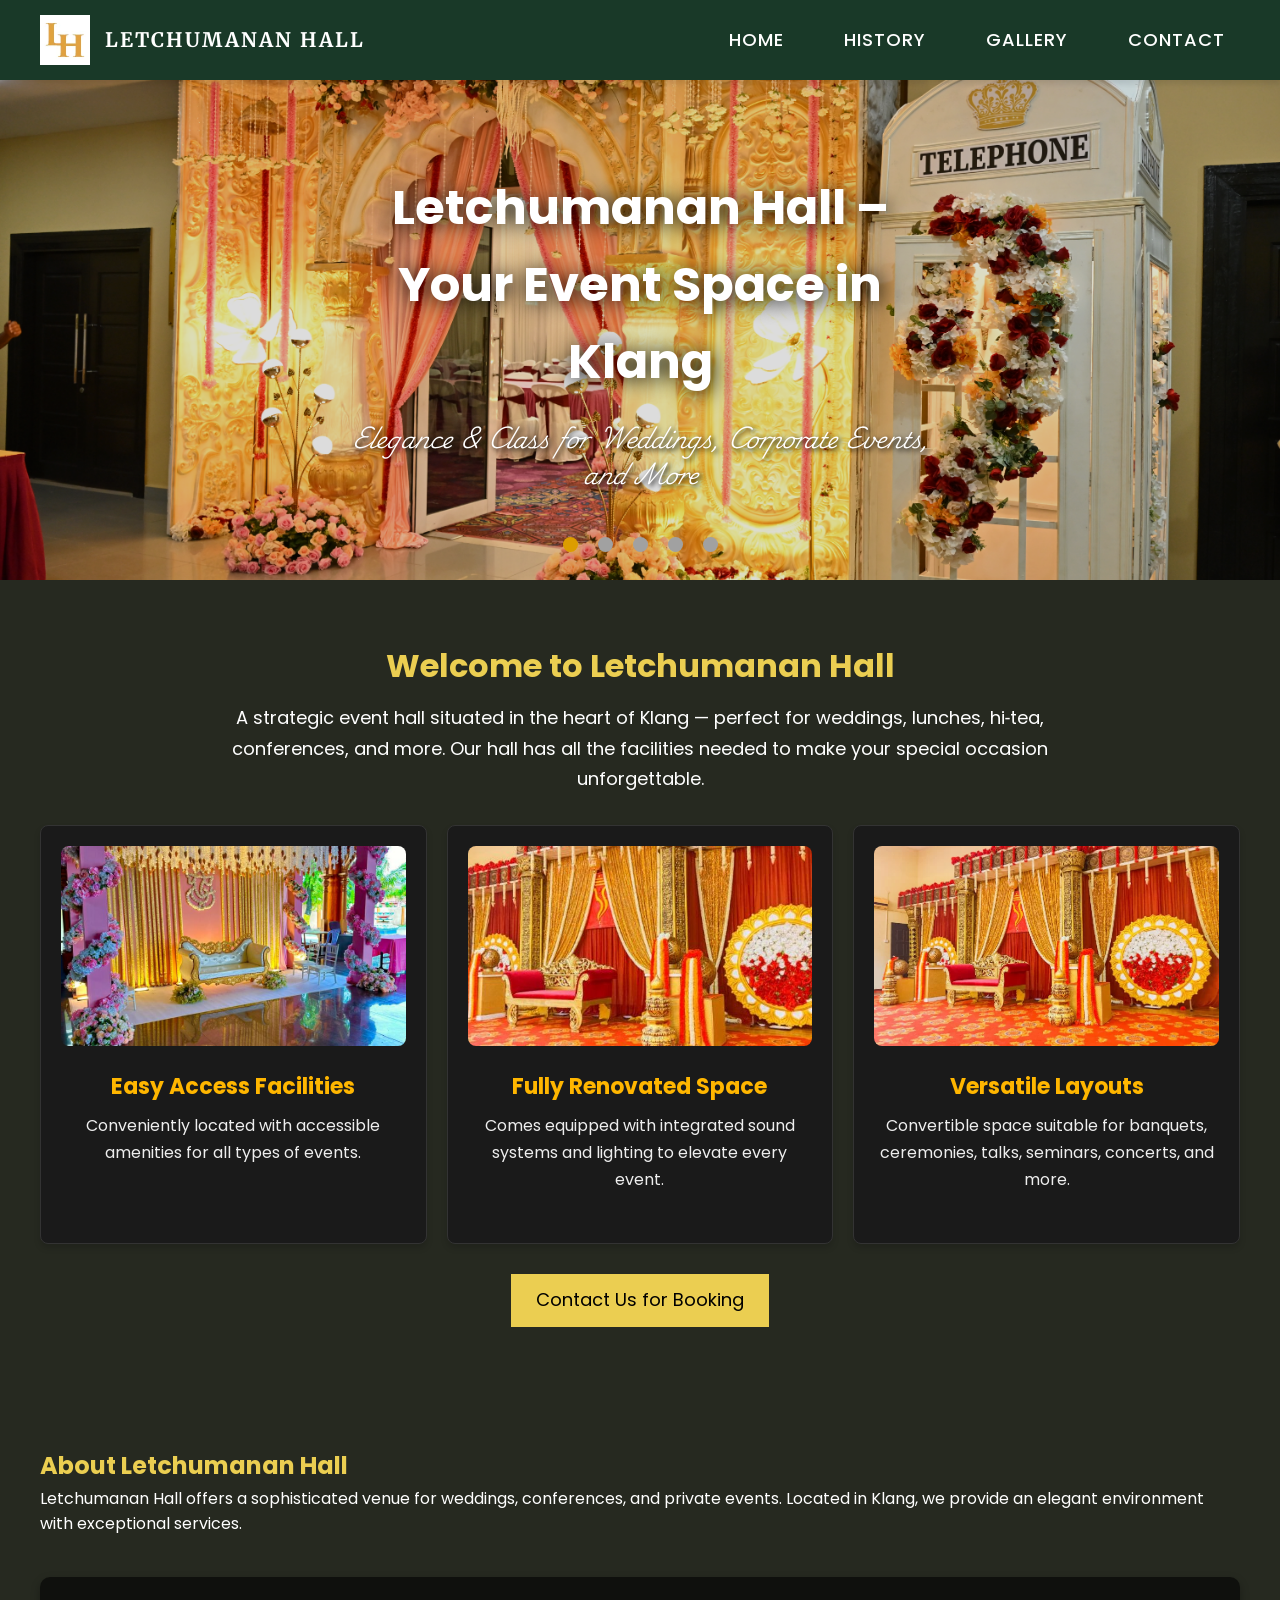
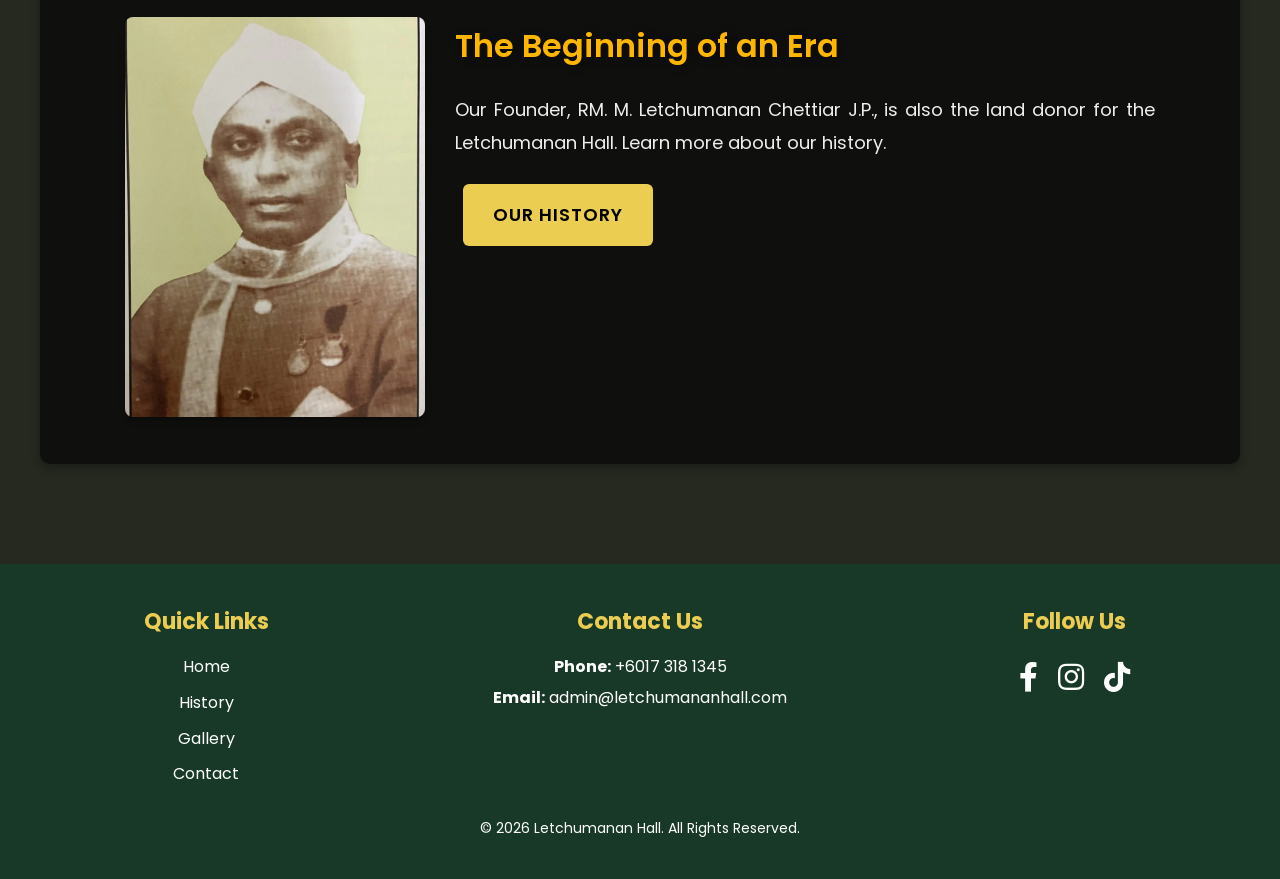
==== index.html @ fe454821 "New upload" ====
<!DOCTYPE html>
<html lang="en">
<head>
    <meta charset="UTF-8">
    <meta name="viewport" content="width=device-width, initial-scale=1.0">
    <title>Letchumanan Hall - Event & Ballroom</title>
    <link rel="stylesheet" href="styles.css">
    <script src="scripts.js"></script>

    <link rel="icon" href="https://letchumananhall.com/wp-content/uploads/2021/09/letchumanan-hall-favicon-1.png" sizes="32x32">
    <link rel="preconnect" href="https://fonts.googleapis.com">
    <link rel="preconnect" href="https://fonts.gstatic.com" crossorigin>
    <link href="https://fonts.googleapis.com/css2?family=Montserrat:ital,wght@0,100..900;1,100..900&
    family=Playwrite+NO:wght@100..400&family=Poppins:wght@300;400;700&family=Roboto:ital,wght@0,100..900;1,100..900&display=swap" rel="stylesheet">
    <link href="https://fonts.googleapis.com/css2?family=Playwrite+NO:wght@100..400&display=swap" rel="stylesheet">
    <link href="https://fonts.googleapis.com/css2?family=Merriweather:ital,opsz,wght@0,18..144,300..900;1,18..144,300..900&display=swap" 
    rel="stylesheet">
    <link href="https://cdnjs.cloudflare.com/ajax/libs/font-awesome/5.15.3/css/all.min.css" rel="stylesheet">
 
</head>
<body class="poppins-regular">
    <!-- Header with Navigation -->
    <header class="header">
    <div class="container header-flex">
        <a href="index.html" class="logo">
            <img src="img/icon.webp" alt="Letchumanan Hall Logo" class="logo-img">
            <span class="logo-title">Letchumanan Hall</span>
        </a>
        <nav class="nav">
            <ul class="nav-list">
                <li><a href="index.html">Home</a></li>
                <li><a href="about.html">History</a></li>
                <!-- <li><a href="services.html">Services</a></li> -->
                <li><a href="gallery.html">Gallery</a></li>
                <li><a href="contact.html">Contact</a></li>
            </ul>
        </nav>
        <div class="hamburger-menu" onclick="toggleMenu()">
            <span></span>
            <span></span>
            <span></span>
        </div>
    </div>
</header>

    <!-- Hero Section -->
    <!-- HERO SECTION (Slideshow) -->
<section id="home" class="hero">
    <div class="slideshow-container">
        <!-- Slides -->
        <div class="slide">
            <img src="img/hall_enterance.jpeg" alt="Event 1">
        </div>
        <div class="slide">
            <img src="img/hall_wide-side.jpeg" alt="Event 2">
        </div>
        <div class="slide">
            <img src="img/hall_wide_01.jpeg" alt="Event 3">
        </div>
        <div class="slide">
            <img src="img/IMG_3745.JPG.jpeg" alt="Event 4">
        </div>
        <div class="slide">
            <img src="img/IMG_3754.JPG.jpeg" alt="Event 5">
        </div>
    </div>

    <div class="overlay-background"></div>
    
    <!-- Navigation Dots -->
    <div class="dot-container">
        <span class="dot"></span>
        <span class="dot"></span>
        <span class="dot"></span>
        <span class="dot"></span>
        <span class="dot"></span>
    </div>

    <!-- Arrows -->
    <!-- <a class="prev" onclick="plusSlides(-1)">&#10094;</a>
    <a class="next" onclick="plusSlides(1)">&#10095;</a> -->

    <!-- Text Overlay -->
    <div class="hero-overlay">
        <h1>Letchumanan Hall – Your Event Space in Klang</h1>
        <p class="playwrite-no-regular">Elegance & Class for Weddings, Corporate Events, and More</p>
    </div>
</section>


<!-- Insert this below your HERO SECTION (after </section>) -->

<section class="intro-features section-padding">
    <div class="container">

        <h2>Welcome to Letchumanan Hall</h2>
        <p>
            A strategic event hall situated in the heart of Klang — perfect for weddings, lunches, hi‑tea, conferences, and more.
            Our hall has all the facilities needed to make your special occasion unforgettable. 
        </p>

        <div class="features-grid">
            <div class="feature-card">
                <img src="img/feature-img.jpeg" alt="Event Facilities" class="feature-img">
                <h3>Easy Access Facilities</h3>
                <p>Conveniently located with accessible amenities for all types of events. </p>
            </div>
            <div class="feature-card">
                <img src="img/feature-img-02.jpeg" alt="Renovated Space" class="feature-img">
                <h3>Fully Renovated Space</h3>
                <p>Comes equipped with integrated sound systems and lighting to elevate every event. </p>
            </div>
            <div class="feature-card">
                <img src="img/feature-img-03.jpeg" alt="Versatile Layouts" class="feature-img">
                <h3>Versatile Layouts</h3>
                <p>Convertible space suitable for banquets, ceremonies, talks, seminars, concerts, and more. </p>
            </div>
        </div>

        <div class="cta-booking">
            <a href="contact.html" class="btn btn-primary">Contact Us for Booking</a>
            <!-- <a href="booking.html" class="btn btn-secondary">Request Booking</a> -->
        </div>

    </div>
</section>

 <section id="about" class="about-home section-padding">
    <div class="container">
        <h2>About Letchumanan Hall</h2>
        <p>
            Letchumanan Hall offers a sophisticated venue for weddings, conferences, and private events. Located in Klang, we provide an elegant environment with exceptional services.
        </p>

        <!-- Add history section with image -->
        <div class="history-section">
            <div class="history-img">
                <img src="img/founder-img.webp" alt="Founder Image">
            </div>
            <div class="history-text">
                <h3>The Beginning of an Era</h3>
                <p>
                    Our Founder, RM. M. Letchumanan Chettiar J.P., is also the land donor for the Letchumanan Hall. Learn more about our history.
                </p>
                <a href="about.html" class="btn btn-primary">Our History</a>
            </div>
        </div>
    </div>
</section>

    <!-- Footer -->
  <footer class="footer">
    <div class="footer-content">
        <div class="footer-links">
            <h4>Quick Links</h4>
            <ul>
                <li><a href="index.html">Home</a></li>
                <li><a href="about.html">History</a></li>
                <!-- <li><a href="services.html">Services</a></li> -->
                <li><a href="gallery.html">Gallery</a></li>
                <li><a href="contact.html">Contact</a></li>
            </ul>
        </div>

        <div class="footer-contact">
            <h4>Contact Us</h4>
            <p><strong>Phone:</strong> +6017 318 1345</p>
            <p><strong>Email:</strong> admin@letchumananhall.com</p>
        </div>

        <div class="footer-social">
            <h4>Follow Us</h4>
            <div class="social-icons">
                <a href="https://www.facebook.com/share/1AsgLmyPYV/?mibextid=wwXIfr" target="_blank" class="social-icon facebook" title="Facebook">
                    <i class="fab fa-facebook-f"></i>
                </a>
                <a href="https://www.instagram.com/lhbanquethall?igsh=MTdqdXJkbGVsbjljMw%3D%3D&utm_source=qr
" target="_blank" class="social-icon instagram" title="Instagram">
                    <i class="fab fa-instagram"></i>
                </a>
                <a href="https://www.tiktok.com/@lhbanquethall?_r=1&_t=ZS-95u3iVPOJxE" target="_blank" class="social-icon tiktok" title="TikTok">
                    <i class="fab fa-tiktok"></i>
                </a>
               
            </div>
        </div>
    </div>
    
    <div class="footer-bottom">
        <p>&copy; 2026 Letchumanan Hall. All Rights Reserved.</p>
    </div>
</footer>
</body>
</html>
---- styles.css ----
/* RESET */
* {
    margin: 0;
    padding: 0;
    box-sizing: border-box;
}



:root {
  --banner-color: #193928;
  --bg-color: #262920;
  --text-main: #ebce51;
  --text-sec: #fff;
}


body {
    /* font-family: 'Roboto', sans-serif; */
    font-family: "Poppins", sans-serif;
    font-weight: 400;
    font-style: normal;


    line-height: 1.6;
    color: var(--text-main);
    /* background-color: #f9f9f9; */
    background-color: var(--bg-color);
}

/* font style */
.playwrite-no-regular{
    font-family: "Playwrite NO", cursive;
  font-optical-sizing: auto;
  font-weight: 100;
  font-style: italic;
}


.poppins-light {
    font-family: "Poppins", sans-serif;
    font-weight: 300;
    font-style: normal;
}

.poppins-regular {
    font-family: "Poppins", sans-serif;
    font-weight: 400;
    font-style: normal;
}

.poppins-bold {
    font-family: "Poppins", sans-serif;
    font-weight: 700;
    font-style: normal;
}
/* font style ends */

/* GLOBAL STYLES */
a {
    text-decoration: none;
    color: inherit;
}

.container {
    max-width: 1200px;
    margin: 0 auto;
}

/* HEADER AND NAVIGATION */
/* NAVBAR STYLES */
/* Styling for the logo image inside the navigation bar */
.logo {
    display: flex;
    align-items: center; /* Vertically center the logo and title */
    color: #fff;
    font-size: 28px;
    font-weight: bold;
    text-transform: uppercase;
    letter-spacing: 2px;
    transition: color 0.3s ease;
}

.logo-img {
    height: 50px; /* Set the height of the logo */
    width: auto; /* Keep the aspect ratio */
    display: block;
    margin-right: 15px; /* Space between the logo and the title */
}

.logo-title {
    font-size: 20px; /* Title size */
    font-family: "Merriweather", serif;
    font-weight: 700;
    /* font-weight: bold; */
    text-transform: uppercase;
    color: #fff;
    transition: color 0.3s ease-in-out, background-color 0.3s ease;

}



.logo .logo-title:hover  {
    color: #ffb600;
}

/* Navigation Bar */
.header {
    background-color: #193928;  /* Dark green background */
    padding: 15px 0;
    box-shadow: 0 4px 6px rgba(0, 0, 0, 0.1);
    position: sticky;
    top: 0;
    z-index: 100;
}

.header .container {
    display: flex;
    justify-content: space-between;
    align-items: center;
    width: 100%;
    max-width: 1200px;
    margin: 0 auto;
}

.container h2 {
    color: var(--text-main)
}
.container p {
    color: var(--text-sec)
}

.nav-list {
    list-style: none;
    display: flex;
    gap: 30px;
}

.nav-list li {
    margin: 0;
}

.nav-list a {
    color: #fff;
    font-size: 18px;
    font-weight: 500;
    text-transform: uppercase;
    letter-spacing: 1px;
    padding: 10px 15px;
    transition: color 0.3s ease, background-color 0.3s ease;
}

.nav-list a:hover {
    /* background-color: #ffb600; */
    color: #ffb600;
    border-radius: 5px;
}

/* Hamburger Menu (for mobile view) */
.hamburger-menu {
    display: none;
    flex-direction: column;
    gap: 5px;
    cursor: pointer;
}

.hamburger-menu span {
    width: 30px;
    height: 3px;
    background-color: #fff;
    border-radius: 3px;
}

/* Mobile Menu Styles */
@media (max-width: 768px) {
    .nav-list {
        display: none;
        flex-direction: column;
        gap: 20px;
        position: absolute;
        top: 70px;
        left: 0;
        width: 100%;
        background-color: #193928;
        padding: 20px;
        box-shadow: 0 4px 6px rgba(0, 0, 0, 0.2);
        transform: translateY(-100%);
        transition: transform 0.3s ease;
    }

    .nav-list.active {
        transform: translateY(0);
    }

    .hamburger-menu {
        display: flex;
    }

    .nav-list li {
        margin: 0;
        width: 100%;
        text-align: center;
    }

    .nav-list a {
        display: block;
        padding: 15px;
        font-size: 22px;
    }

    .nav-list a:hover {
        background-color: #ffb600;
    }
}
/* HERO SECTION */
.hero {
    height: 500px;
    /* background: url('images/hero-bg.jpg') center/cover no-repeat; */
    position: relative;
    display: flex;
    align-items: center;
    justify-content: center;
    color: white;
    text-shadow: 2px 2px 8px rgba(0, 0, 0, 0.5);
}

.hero-overlay {
    text-align: center;
    padding: 20px;
}

.hero-overlay h1 {
    font-size: 48px;
    font-weight: 700;
    margin-bottom: 20px;
}

.hero-overlay p {
    font-size: 22px;
    font-weight: 300;
    max-width: 700px;
    margin: 0 auto;
}


/* MEDIA QUERIES (for responsiveness) */
@media (max-width: 768px) {
    .header .nav {
        text-align: center;
        margin-top: 20px;
    }

    .nav-list {
        display: block;
    }

    .nav-list li {
        margin-left: 0;
        margin-top: 10px;
    }

    .hero-overlay h1 {
        font-size: 36px;
    }

    .hero-overlay p {
        font-size: 18px;
    }

    .about h2,
    .services h2,
    .gallery h2 {
        font-size: 28px;
    }

    .service-card {
        padding: 20px;
    }
}

/* HERO SECTION SLIDESHOW */
.hero {
    position: relative;
    height: 500px;
    background: #000;
    overflow: hidden;
}

.slideshow-container {
    position: absolute;
    top: 0;
    left: 0;
    width: 100%;
    height: 100%;
    display: flex;
    justify-content: center;
    align-items: center;
}

.slide {
    position: absolute;
    width: 100%;
    height: 100%;
    opacity: 0;
    transition: opacity 1.5s ease-in-out;
}

.slide img {
    width: 100%;
    height: 100%;
    object-fit: cover;
}

.fade {
    animation: fade 25s infinite;
}

@keyframes fade {
    0%, 20% {
        opacity: 1;
    }
    25%, 45% {
        opacity: 0;
    }
    50%, 70% {
        opacity: 1;
    }
    75%, 100% {
        opacity: 0;
    }
}














/* Hero Overlay Text */
.hero-overlay {
    position: absolute;
    color: white;
    /* background-color: #00000033; */
    text-align: center;
    top: 50%;
    left: 50%;
    transform: translate(-50%, -50%);
    z-index: 10;
}

.hero-overlay h1 {
    text-shadow: 2px 2px 20px #000000;
    font-size: 48px;
    font-weight: bold;
    margin-bottom: 20px;
}

.hero-overlay p {
    text-shadow: 2px 2px 5px #000000;

    font-size: 22px;
    font-weight: 300;
    max-width: 700px;
    margin: 0 auto;
}

/* Navigation Dots */
.dot-container {
    position: absolute;
    bottom: 20px;
    text-align: center;
    width: 100%;
}

.dot {
    height: 15px;
    width: 15px;
    margin: 0 8px;
    background-color: #bbb;
    border-radius: 100%;
    display: inline-block;
    transition: background-color 0.6s ease;
    cursor: pointer;
}

.dot:hover {
    background-color: #ffb600;  /* Hover effect to highlight dots */
}

/* Active Dot */
.active {
    background-color: #ffb600;
}

/* Navigation Arrows */
.prev, .next {
    position: absolute;
    top: 50%;
    padding: 16px;
    background-color: rgba(0, 0, 0, 0.5);
    color: white;
    border: none;
    cursor: pointer;
    font-size: 24px;
    transition: 0.3s;
    border-radius: 50%;
    z-index: 20;
}

.prev {
    left: 10px;
    transform: translateY(-50%);
}

.next {
    right: 10px;
    transform: translateY(-50%);
}

.prev:hover, .next:hover {
    background-color: rgba(0, 0, 0, 0.8);
}

/* Optional: Make sure the dots are responsive */
@media (max-width: 768px) {
    .hero-overlay h1 {
        font-size: 30px;
    }
    .hero-overlay p {
        font-size: 18px;
    }
}


.overlay-background {
    position: absolute;
    top: 0;
    left: 0;
    width: 100%;
    height: 100%;
    background-color: rgba(0, 0, 0, 0.137); /* Black with 50% transparency */
    z-index: 5; /* Ensure it's behind the text but above the images */
}


/* Feature Grid Image Styling */
.feature-img {
    width: 100%;
    height: 200px;
    object-fit: cover;
    border-radius: 8px;
    margin-bottom: 15px;
}

/* Intro Features Section */
.intro-features {
    text-align: center;
    color: var(--text-sec);
}

.intro-features h2 {
    font-size: 32px;
    color: #ebce51;
    margin-bottom: 12px;
}

.intro-features p {
    font-size: 18px;
    line-height: 1.7;
    margin-bottom: 30px;
    max-width: 900px;
    margin-left: auto;
    margin-right: auto;
}

/* Feature Grid */
.features-grid {
    display: grid;
    gap: 20px;
    grid-template-columns: repeat(auto-fit, minmax(250px, 1fr));
    margin-top: 20px;
}

.feature-card {
    background-color: #1a1a1a;
    padding: 20px;
    border-radius: 8px;
    box-shadow: 0 4px 6px rgba(0,0,0,0.15);
    border: 1px solid #333;
}

.feature-card h3 {
    margin-bottom: 8px;
    color: #ffb600;
    font-size: 22px;
}

.feature-card p {
    font-size: 16px;
    color: #eee;
}

/* Buttons */
.cta-booking {
    margin-top: 30px;
}

.btn {
    padding: 12px 25px;
    /* border-radius: 6px; */
    font-size: 18px;
    text-decoration: none;
    margin: 0 8px;
    display: inline-block;
    transition: 0.25s ease;
}

.btn-primary {
    background-color: #ebce51;
    color: #000;
}

.btn-primary:hover{
    transition: 0.25s ease;

}

.btn-secondary {
    background-color: #ffb600;
    color: #000;
}

.btn:hover {
    transform: translateY(-3px);
}

/* SECTION PADDING */
.section-padding {
    padding: 60px 20px;
}


/* About Banner Section */

/* About Banner Section with Blurred Background */
.about-banner {
    position: relative;
    color: #fff;
    padding: 80px 20px;
    text-align: center;
    z-index: 1; /* Ensure this is below the content */
}

/* Create a background div with the blur effect */
.about-banner .background {
    position: absolute;
    top: 0;
    left: 0;
    width: 100%;
    height: 100%;
    background-image: url('img/hall_wide_01.jpeg'); /* Your background image */
    background-size: cover;
    background-position: center;
    background-attachment: fixed;
    background-color: rgba(0, 0, 0, 0.527); /* Black with 50% transparency */
    opacity: 0.08;
    filter: blur(4px); /* Apply blur effect to the background image */
    z-index: -1; /* Place it behind the content */
}

/* Styling for the text in the banner */
.about-banner h2 {
    font-size: 40px;
    font-weight: 700;
    margin-bottom: 20px;
    color: #ebce51;
    text-shadow: 2px 2px 8px rgba(0, 0, 0, 0.5);
}

.about-banner p {
    font-size: 18px;
    line-height: 1.8;
    margin: 0 auto;
    max-width: 900px;
    color: #eee;
    text-shadow: 1px 1px 5px rgba(0, 0, 0, 0.5);
}

/* History Section */
/* History Section with Founder Image */
/* History Section with Enhanced Text */
.history-section {
    display: flex;
    justify-content: center;
    align-items: flex-start;
    gap: 30px;
    margin-top: 40px;
    background-color: rgba(0, 0, 0, 0.6); /* Transparent background */
    padding: 40px 20px;
    border-radius: 10px;
    box-shadow: 0 4px 10px rgba(0, 0, 0, 0.3); /* Added subtle shadow */
}

.history-img img {
    width: 300px;
    height: 400px;
    object-fit: cover;
    border-radius: 8px;
    box-shadow: 0 4px 6px rgba(0, 0, 0, 0.3);
}

.history-img p{
    font-size: 15px;
    color: var(--text-main);
    text-align: center;
}

.history-text {
    max-width: 700px;
    color: #f1f1f1;
    line-height: 1.8; /* Increased line height for readability */
}

.history-text h3 {
    font-size: 32px;
    color: #ffb600;
    margin-bottom: 20px;
    text-shadow: 2px 2px 10px rgba(0, 0, 0, 0.4); /* Added a soft shadow for elegance */
    font-weight: 600; /* Slightly bold for impact */
}

.history-text p {
    text-align: justify;
    font-size: 18px;
    margin-bottom: 25px;
    color: #eee;
    font-weight: 400; /* Regular weight for body text */
}

.history-text .btn {
    background-color: #ebce51;
    color: #000;
    padding: 15px 30px;
    border-radius: 6px;
    font-size: 18px;
    text-decoration: none;
    display: inline-block;
    transition: 0.3s ease;
    font-weight: 600; /* Bold font for emphasis */
    text-transform: uppercase;
    letter-spacing: 1px;
}

.history-text .btn:hover {
    background-color: #ffb600;
    color: #fff;
    transform: translateY(-5px); /* Slight lift on hover for elegance */
}

/* Mobile View - Responsiveness */
@media (max-width: 768px) {
    .history-section {
        flex-direction: column;
        text-align: center;
    }

    .history-img img {
        width: 100%;
        height: auto;
        margin-bottom: 20px;
    }

    .history-text {
        max-width: 90%;
    }

    .history-text h3 {
        font-size: 28px;
    }

    .history-text p {
        font-size: 16px;
    }
}


/* Gallery Section */
.gallery-section {
    background-color: var(--bg-color);
    padding: 60px 20px;
    text-align: center;
}

.gallery-section h2 {
    font-size: 32px;
    color: var(--text-main);
    margin-bottom: 30px;
    font-weight: 700;
}

/* Gallery Grid */
.gallery-grid {
    display: grid;
    grid-template-columns: repeat(5, 1fr);
    gap: 20px;
    justify-items: center;
}

/* Gallery Item Styling */
.gallery-item {
    position: relative;
    width: 100%;
    height: 250px;
    overflow: hidden;
    border-radius: 8px;
    box-shadow: 0 4px 6px rgba(0, 0, 0, 0.1);
    transition: transform 0.3s ease;
}

.gallery-item img {
    width: 100%;
    height: 100%;
    object-fit: cover;
    transition: transform 0.3s ease;
}

/* Hover Effect for Images */
.gallery-item:hover {
    transform: scale(1.05);
}

.gallery-item:hover img {
    transform: scale(1.1);
}

/* Explore More Button */
.btn-secondary {
    background-color: #ffb600;
    color: #fff;
    padding: 12px 30px;
    border-radius: 6px;
    font-size: 18px;
    text-decoration: none;
    display: inline-block;
    transition: 0.3s ease;
    margin-top: 30px;
}

.btn-secondary:hover {
    background-color: #193928;
}

/* Mobile View - Responsive Design */
@media (max-width: 768px) {
    .gallery-grid {
        grid-template-columns: repeat(2, 1fr);
    }

    .gallery-item {
        height: 200px;
    }

    .gallery-section h2 {
        font-size: 28px;
    }

    .btn-secondary {
        font-size: 16px;
    }
}








/* Contact Section */
.contact-section {
    background-color: #f8f8f8;
    padding: 60px 20px;
    text-align: center;
}

.contact-section h2 {
    font-size: 36px;
    color: #193928;
    margin-bottom: 20px;
    font-weight: 700;
}

.contact-section p {
    font-size: 18px;
    margin-bottom: 30px;
    color: #555;
}

/* Contact Form */
.contact-form {
    max-width: 600px;
    margin: 0 auto;
    background-color: #fff;
    padding: 30px;
    border-radius: 8px;
    box-shadow: 0 4px 6px rgba(0, 0, 0, 0.1);
}

.contact-form .form-group {
    margin-bottom: 20px;
}

.contact-form label {
    display: block;
    font-weight: 600;
    margin-bottom: 8px;
}

.contact-form input,
.contact-form textarea {
    width: 100%;
    padding: 12px;
    border: 1px solid #ccc;
    border-radius: 6px;
    font-size: 16px;
    color: #333;
}

.contact-form input:focus,
.contact-form textarea:focus {
    border-color: #ebce51;
    outline: none;
}

.contact-form button {
    background-color: #ebce51;
    color: #fff;
    padding: 12px 20px;
    border: none;
    border-radius: 6px;
    font-size: 18px;
    cursor: pointer;
    transition: 0.3s ease;
    text-transform: uppercase;
}

.contact-form button:hover {
    background-color: #ffb600;
}

/* Contact Info Section */
.contact-info {
    background-color: #ffffff;
    color: #000000;
    padding: 60px 20px;
}

.contact-info h3 {
    font-size: 32px;
    color: #ebce51;
    margin-bottom: 30px;
}

.contact-details {
    color: var(--banner-color);
    display: flex;
    justify-content: space-between;
    gap: 30px;
}

.contact-details div {
    width: 45%;
}

.contact-details h4 {
    color: var(--banner-color);

    font-size: 24px;
    margin-bottom: 15px;
}

.contact-details p {
    color: var(--banner-color);
    font-size: 18px;
    line-height: 1.6;
}

iframe {
    width: 100%;
    height: 350px;
    border: none;
    border-radius: 8px;
}

/* Mobile View */
@media (max-width: 768px) {
    .contact-details {
        flex-direction: column;
        text-align: center;
    }

    .contact-details div {
        width: 100%;
        margin-bottom: 30px;
    }

    .contact-section h2 {
        font-size: 28px;
    }

    .contact-section p {
        font-size: 16px;
    }
}
/* Follow Us Section */
.follow-us-section {
    background-color: #f8f8f8;
    padding: 60px 20px;
    text-align: center;
}

.follow-us-section h3 {
    font-size: 32px;
    color: #193928;
    margin-bottom: 20px;
    font-weight: 700;
}

.follow-us-section p {
    font-size: 18px;
    margin-bottom: 30px;
    color: #555;
}

/* Social Icons */
.social-icons {
    display: flex;
    justify-content: center;
    gap: 20px;
}

.social-icon {
    font-size: 36px;
    color: #193928;
    transition: color 0.3s ease;
    text-decoration: none;
}

.social-icon:hover {
    color: #ffb600;
}

/* Individual Icon Colors */
.social-icon.facebook:hover {
    color: #3b5998; /* Facebook blue */
}

.social-icon.instagram:hover {
    color: #e4405f; /* Instagram red-pink */
}

.social-icon.tiktok:hover {
    color: #000000; /* TikTok black */
}


/* Mobile View - Responsiveness */
@media (max-width: 768px) {
    .follow-us-section h3 {
        font-size: 28px;
    }

    .follow-us-section p {
        font-size: 16px;
    }

    .social-icons {
        gap: 15px;
    }
}
/* FOOTER */
/* Footer Section */
.footer {
    background-color: #193928;  /* Dark green background */
    color: white;
    padding: 40px 20px;
    margin-top: 40px;
    text-align: center;
}

.footer-content {
    display: flex;
    justify-content: space-between;
    gap: 30px;
    margin-bottom: 20px;
}

.footer-links, .footer-contact, .footer-social {
    width: 30%;
}

.footer-links h4, .footer-contact h4, .footer-social h4 {
    font-size: 22px;
    color: #ebce51;  /* Vibrant yellow */
    margin-bottom: 15px;
}

.footer-links ul {
    list-style: none;
    padding: 0;
}

.footer-links ul li {
    margin-bottom: 10px;
}

.footer-links ul li a {
    color: white;
    text-decoration: none;
    font-size: 16px;
    transition: color 0.3s ease;
}

.footer-links ul li a:hover {
    color: #ffb600;
}

.footer-contact p {
    font-size: 16px;
    margin: 5px 0;
}

.footer-social .social-icons {
    display: flex;
    gap: 20px;
}

.footer-social .social-icon {
    font-size: 30px;
    color: white;
    transition: color 0.3s ease;
}

.footer-social .social-icon:hover {
    color: #ffb600;
}

/* Footer Bottom */
.footer-bottom {
    margin-top: 20px;
    font-size: 14px;
}

/* Mobile View - Responsiveness */
@media (max-width: 768px) {
    .footer-content {
        flex-direction: column;
        text-align: center;
    }

    .footer-links, .footer-contact, .footer-social {
        width: 100%;
        margin-bottom: 20px;
    }

    .footer-links ul li {
        margin-bottom: 10px;
    }

    .footer-social .social-icons {
        gap: 15px;
    }
}
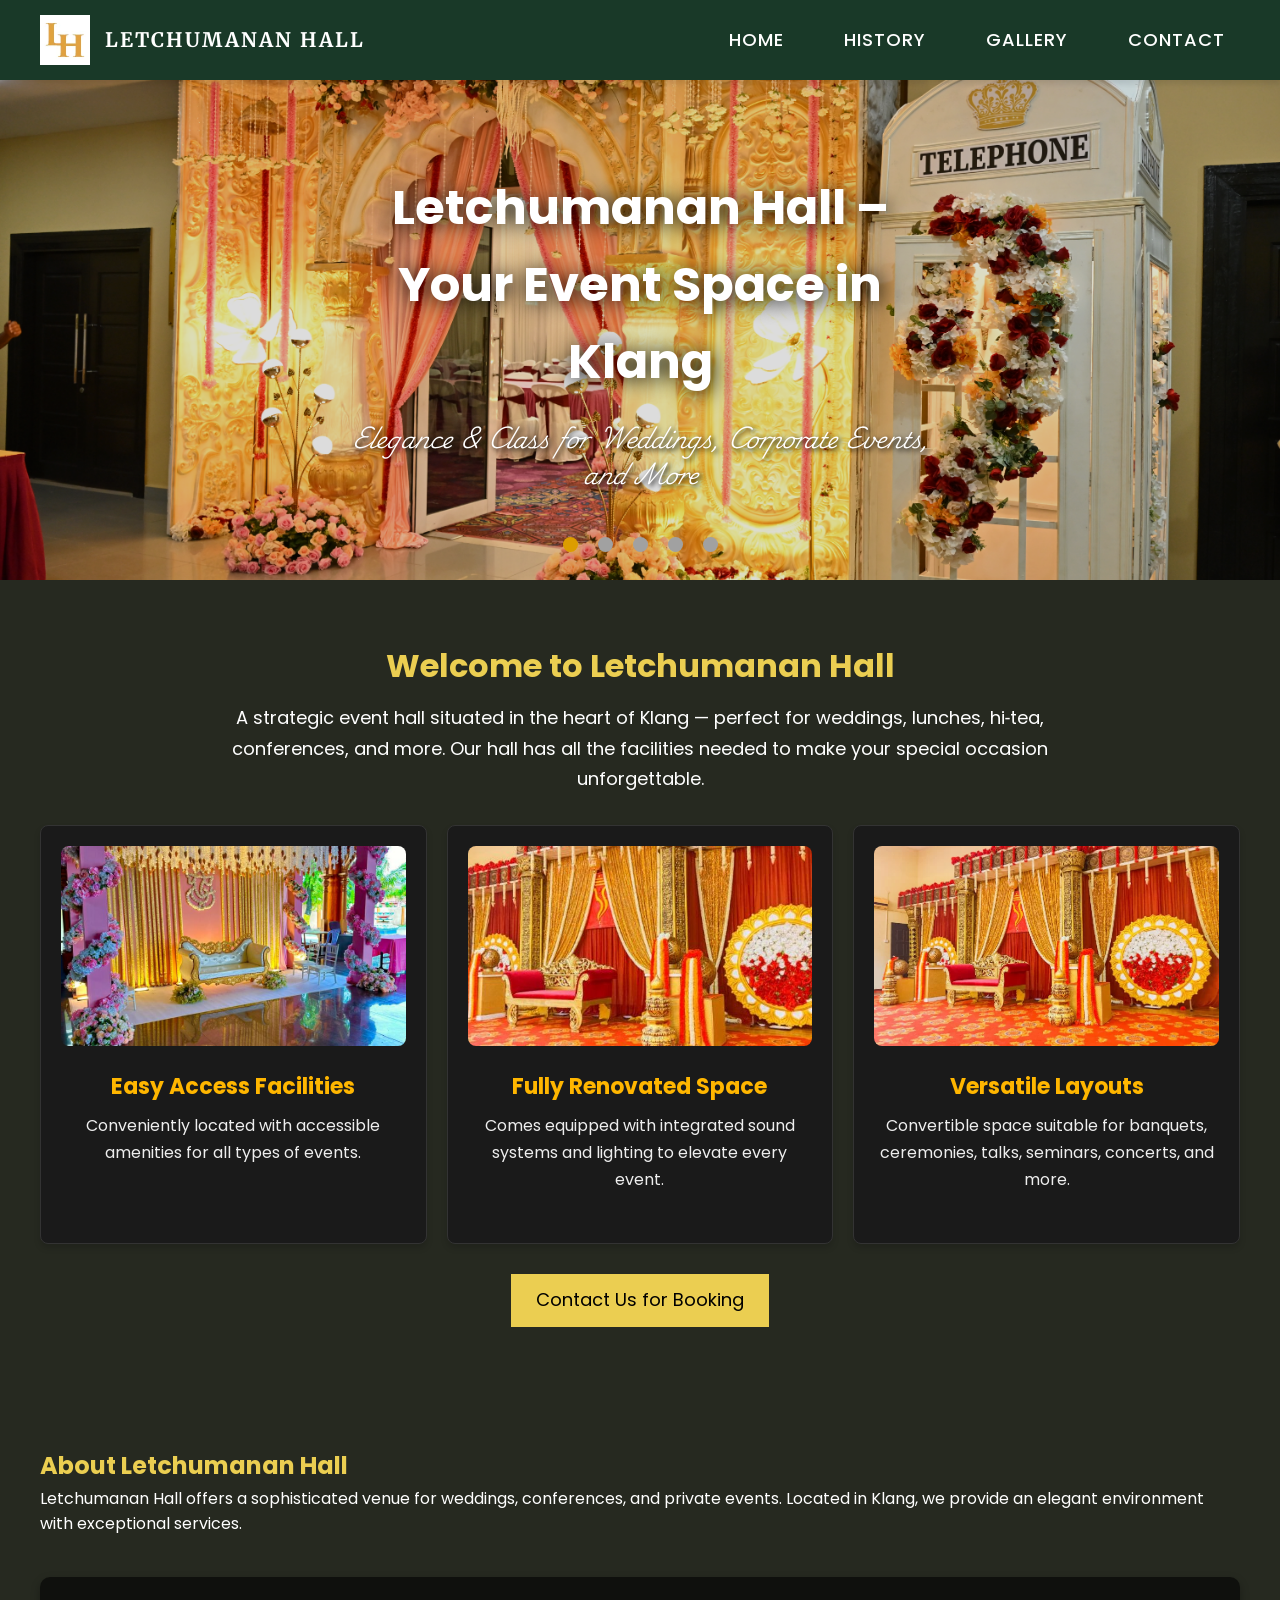
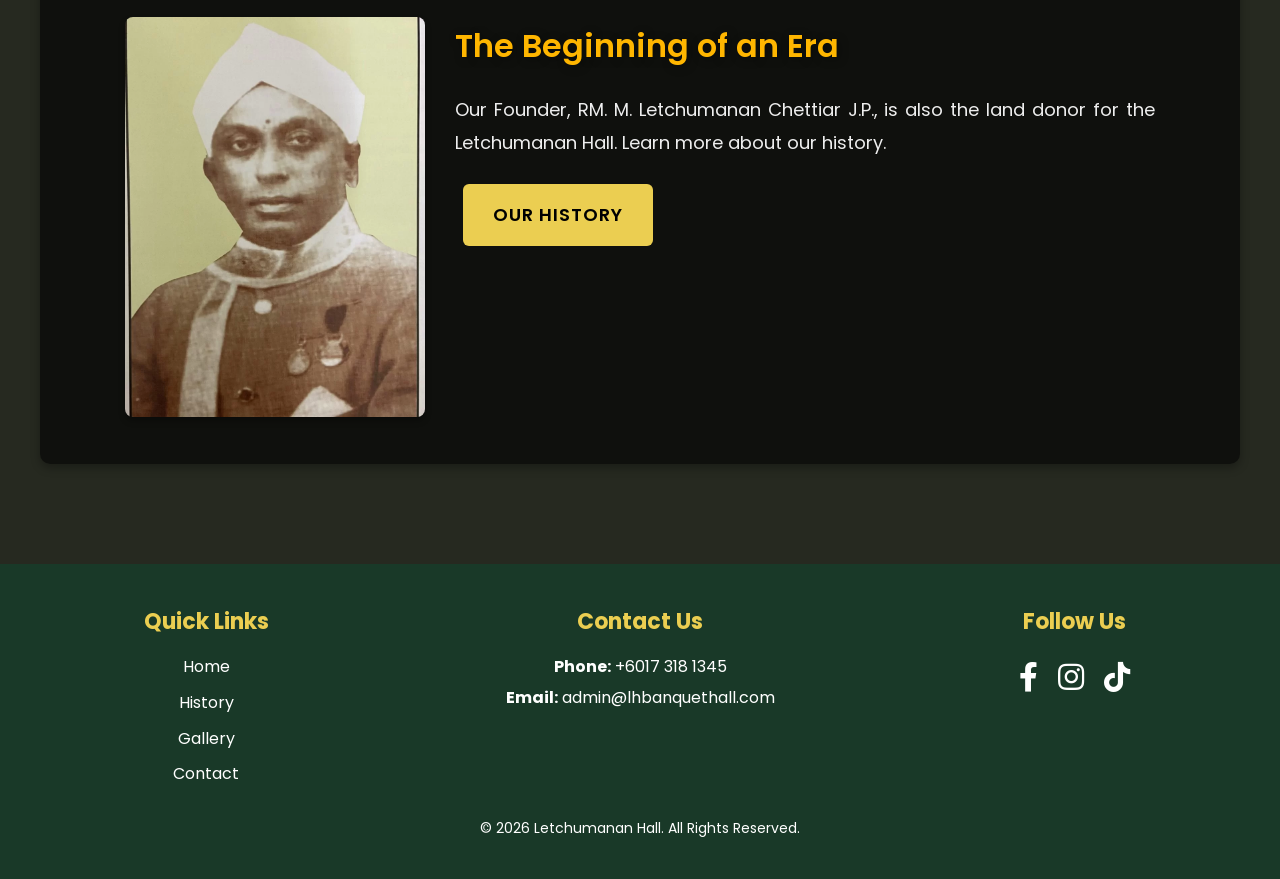
==== commit 638b4594: "Update on contact email" ====
--- a/index.html
+++ b/index.html
@@ -16,7 +16,9 @@
     <link href="https://fonts.googleapis.com/css2?family=Merriweather:ital,opsz,wght@0,18..144,300..900;1,18..144,300..900&display=swap" 
     rel="stylesheet">
     <link href="https://cdnjs.cloudflare.com/ajax/libs/font-awesome/5.15.3/css/all.min.css" rel="stylesheet">
- 
+    
+    <!-- Vercel Web Analytics -->
+    
 </head>
 <body class="poppins-regular">
     <!-- Header with Navigation -->
@@ -165,7 +167,7 @@
         <div class="footer-contact">
             <h4>Contact Us</h4>
             <p><strong>Phone:</strong> +6017 318 1345</p>
-            <p><strong>Email:</strong> admin@letchumananhall.com</p>
+            <p><strong>Email:</strong> admin@lhbanquethall.com</p>
         </div>
 
         <div class="footer-social">
@@ -191,4 +193,4 @@
     </div>
 </footer>
 </body>
-</html>+</html>
--- a/styles.css
+++ b/styles.css
@@ -174,31 +174,45 @@
 
 /* Mobile Menu Styles */
 @media (max-width: 768px) {
+    /* Ensure the header container allows the menu to pop out */
+    .header .container {
+        position: relative; 
+    }
+
     .nav-list {
-        display: none;
+        display: flex; /* Changed from none to flex for the transition to work */
         flex-direction: column;
-        gap: 20px;
+        gap: 0; 
         position: absolute;
-        top: 70px;
+        top: 100%; /* Positions it exactly at the bottom of the green header */
         left: 0;
         width: 100%;
         background-color: #193928;
-        padding: 20px;
+        padding: 0;
         box-shadow: 0 4px 6px rgba(0, 0, 0, 0.2);
-        transform: translateY(-100%);
-        transition: transform 0.3s ease;
-    }
-
+        
+        /* Hide by default using visibility and transform */
+        visibility: hidden;
+        opacity: 0;
+        transform: translateY(-10px);
+        transition: all 0.3s ease;
+        z-index: 999; 
+    }
+
+    /* When JS toggles the 'active' class */
     .nav-list.active {
+        visibility: visible;
+        opacity: 1;
         transform: translateY(0);
+        padding: 20px 0;
     }
 
     .hamburger-menu {
         display: flex;
+        margin-right: 20px; /* Offset from the edge */
     }
 
     .nav-list li {
-        margin: 0;
         width: 100%;
         text-align: center;
     }
@@ -206,11 +220,14 @@
     .nav-list a {
         display: block;
         padding: 15px;
-        font-size: 22px;
-    }
-
-    .nav-list a:hover {
-        background-color: #ffb600;
+        font-size: 20px;
+        border-bottom: 1px solid rgba(255,255,255,0.1);
+    }
+
+    /* Remove the conflicting display: block from your other media query */
+    .header .nav {
+        text-align: right;
+        margin-top: 0;
     }
 }
 /* HERO SECTION */
@@ -1078,4 +1095,4 @@
     .footer-social .social-icons {
         gap: 15px;
     }
-}+}
